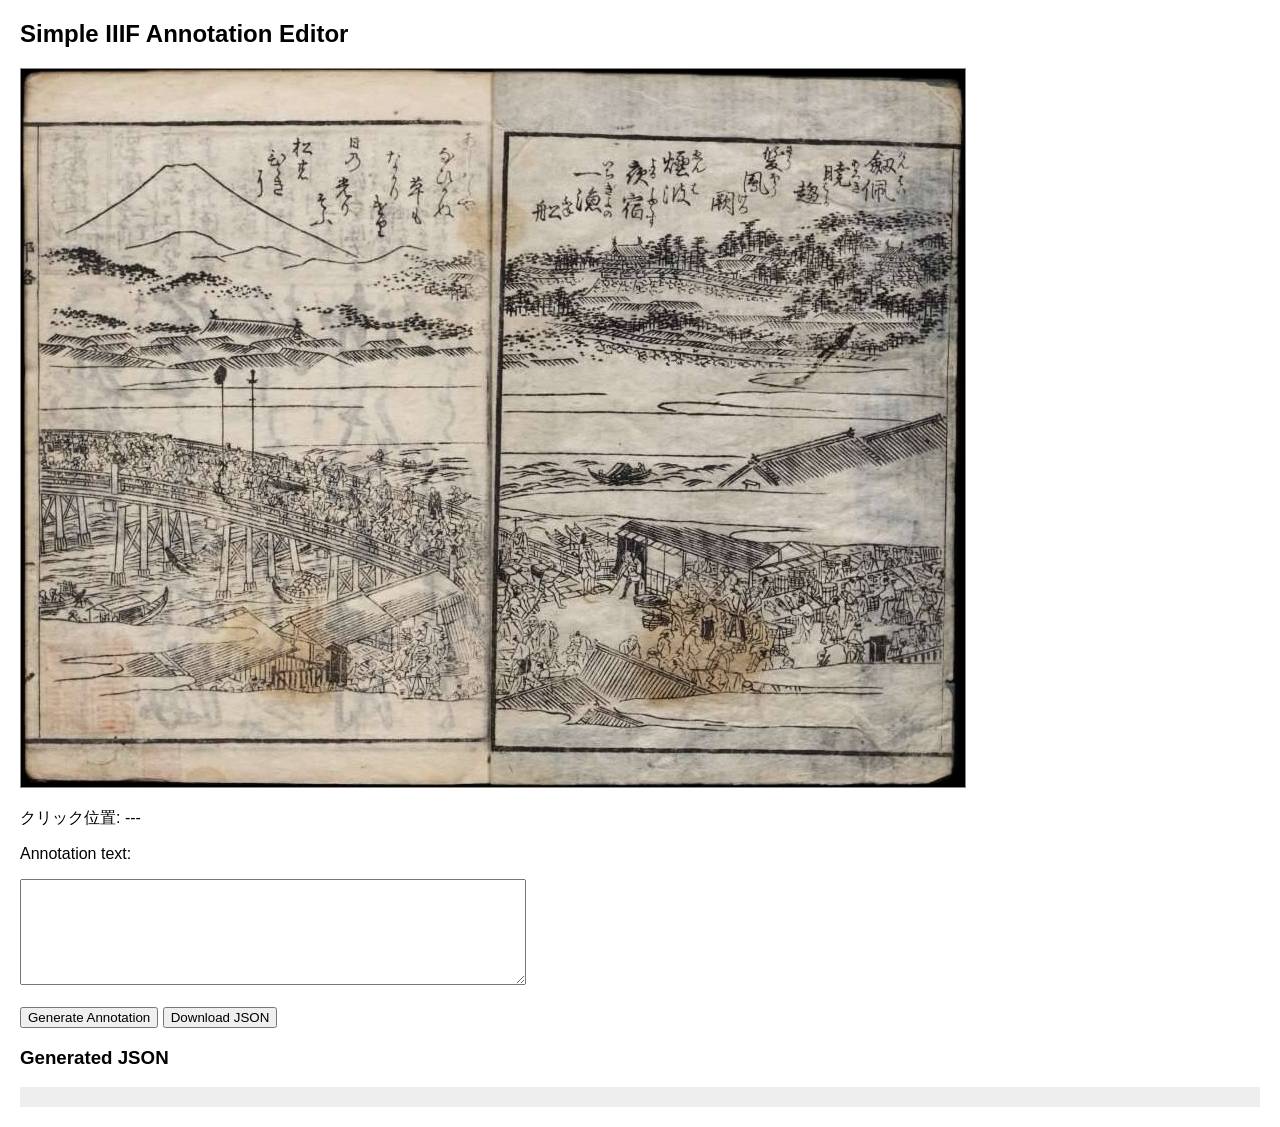
==== annotator.html @ a883e9d0 "fuji" ====
<!DOCTYPE html>
<html lang="ja">
<head>
<meta charset="UTF-8">
<title>Simple IIIF Annotator</title>

<style>
body {
  font-family: sans-serif;
  margin: 20px;
}

#container {
  position: relative;
  display: inline-block;
}

#img {
  max-width: 100%;
  border: 1px solid #888;
}

#box {
  position: absolute;
  border: 3px solid red;
  pointer-events: none;
  display: none;
}

textarea {
  width: 500px;
  height: 100px;
}

pre {
  background: #eee;
  padding: 10px;
  overflow-x: auto;
}
</style>
</head>

<body>

<h2>Simple IIIF Annotation Editor</h2>

<div id="container">
  <img id="img" src="images/page1.jpg">
  <div id="box"></div>
</div>

<p>
クリック位置:
<span id="coords">---</span>
</p>

<p>
Annotation text:
</p>

<textarea id="text"></textarea>

<br><br>

<button onclick="makeAnnotation()">
Generate Annotation
</button>

<button onclick="downloadJSON()">
Download JSON
</button>

<h3>Generated JSON</h3>

<pre id="output"></pre>

<script>

const img = document.getElementById('img');
const box = document.getElementById('box');

let x = 0;
let y = 0;

img.addEventListener('click', function(e) {

  const rect = img.getBoundingClientRect();

  x = Math.round(e.clientX - rect.left);
  y = Math.round(e.clientY - rect.top);

  document.getElementById('coords').textContent =
    `x=${x}, y=${y}`;

  box.style.left = (x - 50) + 'px';
  box.style.top = (y - 50) + 'px';
  box.style.width = '100px';
  box.style.height = '100px';
  box.style.display = 'block';
});

function makeAnnotation() {

  const text =
    document.getElementById('text').value;

  const anno = {
    id: "anno-" + Date.now(),

    type: "Annotation",

    motivation: "commenting",

    body: {
      type: "TextualBody",
      value: text,
      language: "ja"
    },

    target:
      `canvas-1#xywh=${x-50},${y-50},100,100`
  };

  document.getElementById('output').textContent =
    JSON.stringify(anno, null, 2);
}

function downloadJSON() {

  const text =
    document.getElementById('output').textContent;

  const blob =
    new Blob([text], {type: 'application/json'});

  const a =
    document.createElement('a');

  a.href = URL.createObjectURL(blob);

  a.download = 'annotation.json';

  a.click();
}

</script>

</body>
</html>
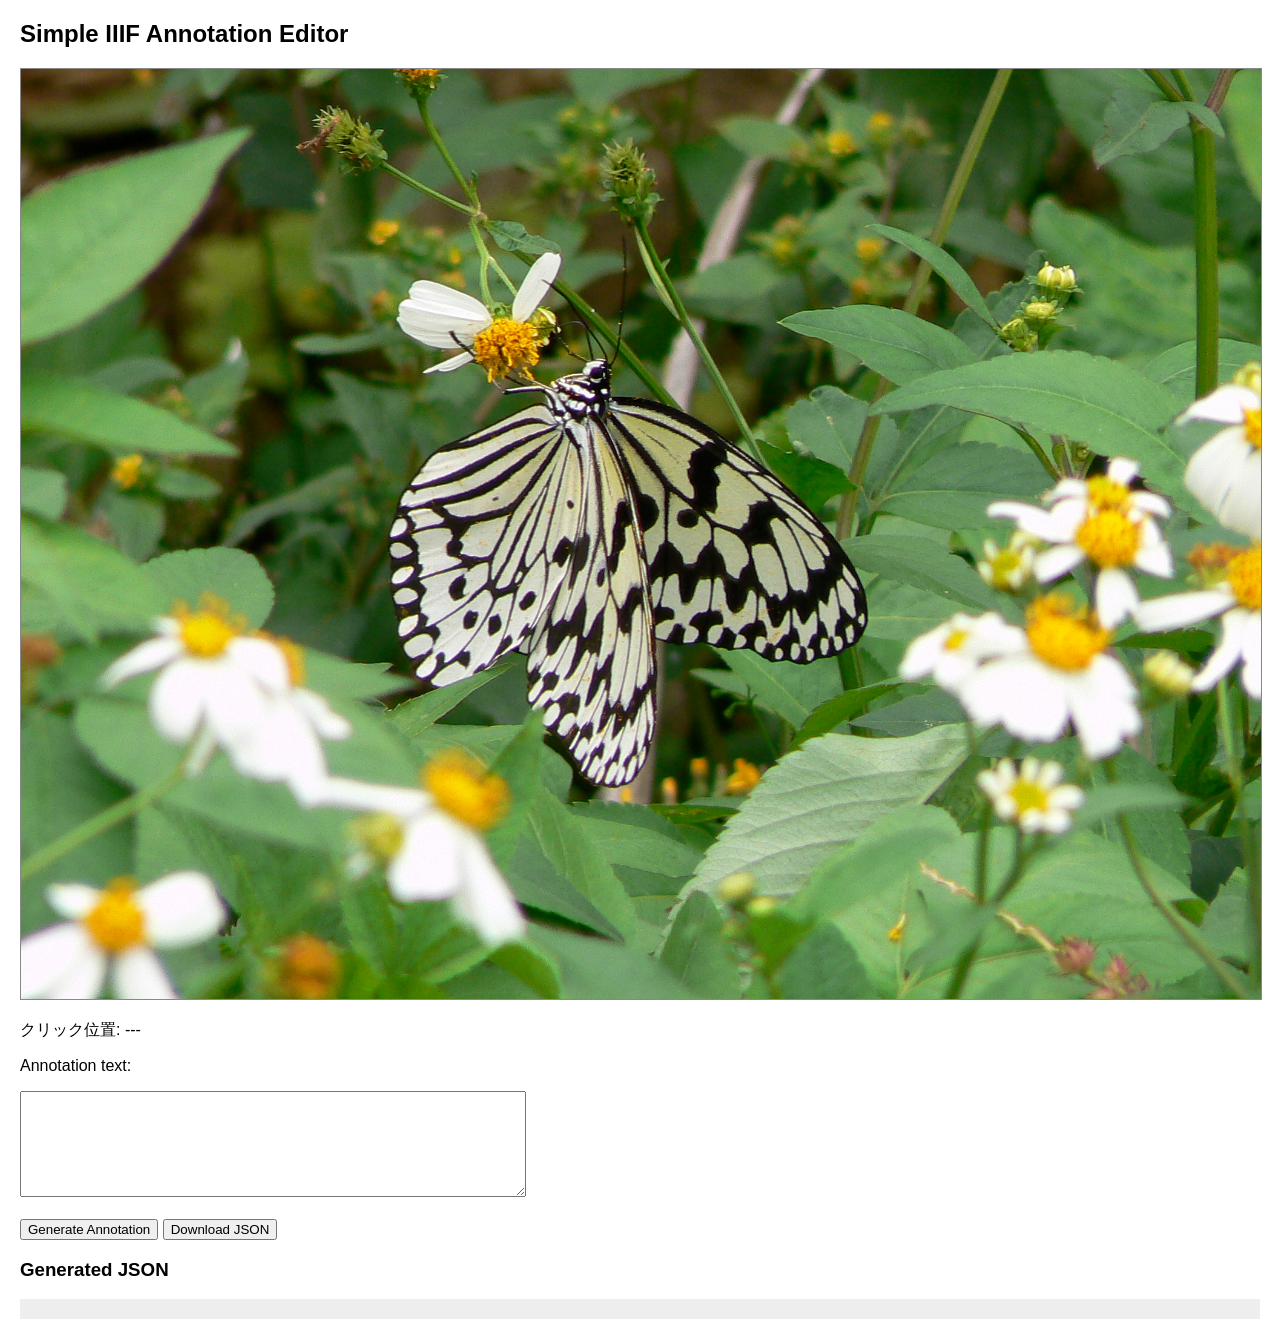
==== commit a6aa3a7f: "石と、おおごまだら" ====
--- a/annotator.html
+++ b/annotator.html
@@ -45,7 +45,7 @@
 <h2>Simple IIIF Annotation Editor</h2>
 
 <div id="container">
-  <img id="img" src="images/page1.jpg">
+  <img id="img" src="images/page2.jpg">
   <div id="box"></div>
 </div>
 
